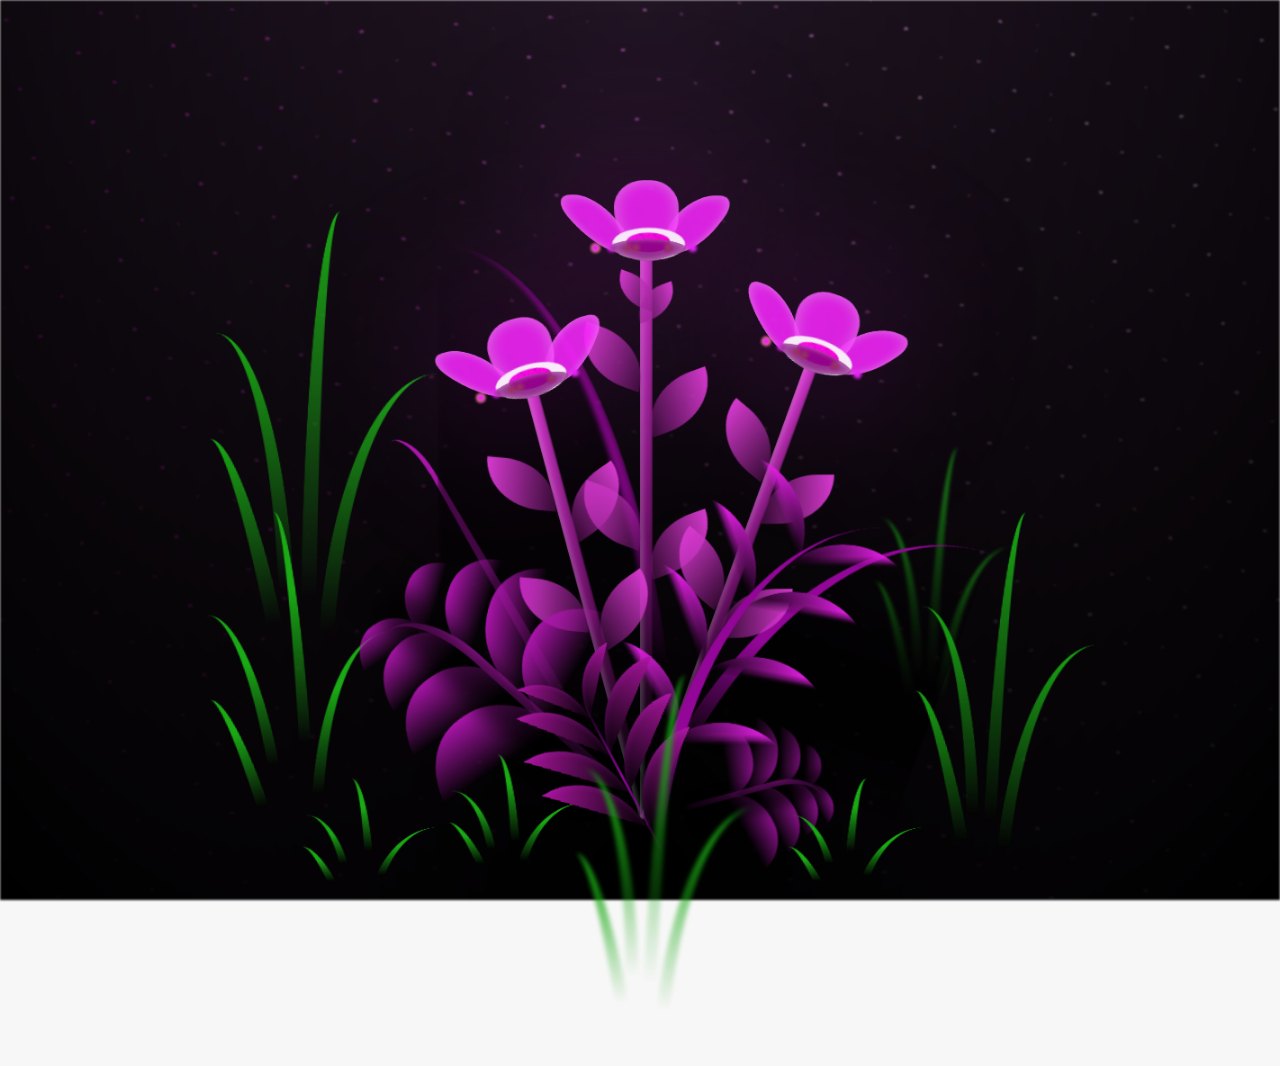
==== flower.html @ 973284c0 "upload" ====
<!DOCTYPE html>
<html lang="es">
  <head>
    <meta charset="UTF-8" />
    <meta http-equiv="X-UA-Compatible" content="IE=edge" />
    <meta name="viewport" content="width=device-width, initial-scale=1.0" />
    <link rel="stylesheet" href="css/main.css" />
    <link rel="icon" href="img/flowers.png" type="image/x-icon" />
    <title>SanValentin❤</title>
  </head>
  <body class="container">
    <audio id="miAudio" src="sound/sin-poderes-visualizer.mp3" autoplay></audio>
    <script>
      document.addEventListener("DOMContentLoaded", function () {
        const audio = document.getElementById("miAudio");
        audio.volume = 0.1; //Ajusté el volumen al 10%
      });
    </script>
    
    <div class="night"></div>
    <div class="flowers">
      <div class="flower flower--1">
        <div class="flower__leafs flower__leafs--1">
          <div class="flower__leaf flower__leaf--1"></div>
          <div class="flower__leaf flower__leaf--2"></div>
          <div class="flower__leaf flower__leaf--3"></div>
          <div class="flower__leaf flower__leaf--4"></div>
          <div class="flower__white-circle"></div>

          <div class="flower__light flower__light--1"></div>
          <div class="flower__light flower__light--2"></div>
          <div class="flower__light flower__light--3"></div>
          <div class="flower__light flower__light--4"></div>
          <div class="flower__light flower__light--5"></div>
          <div class="flower__light flower__light--6"></div>
          <div class="flower__light flower__light--7"></div>
          <div class="flower__light flower__light--8"></div>
        </div>
        <div class="flower__line">
          <div class="flower__line__leaf flower__line__leaf--1"></div>
          <div class="flower__line__leaf flower__line__leaf--2"></div>
          <div class="flower__line__leaf flower__line__leaf--3"></div>
          <div class="flower__line__leaf flower__line__leaf--4"></div>
          <div class="flower__line__leaf flower__line__leaf--5"></div>
          <div class="flower__line__leaf flower__line__leaf--6"></div>
        </div>
      </div>

      <div class="flower flower--2">
        <div class="flower__leafs flower__leafs--2">
          <div class="flower__leaf flower__leaf--1"></div>
          <div class="flower__leaf flower__leaf--2"></div>
          <div class="flower__leaf flower__leaf--3"></div>
          <div class="flower__leaf flower__leaf--4"></div>
          <div class="flower__white-circle"></div>

          <div class="flower__light flower__light--1"></div>
          <div class="flower__light flower__light--2"></div>
          <div class="flower__light flower__light--3"></div>
          <div class="flower__light flower__light--4"></div>
          <div class="flower__light flower__light--5"></div>
          <div class="flower__light flower__light--6"></div>
          <div class="flower__light flower__light--7"></div>
          <div class="flower__light flower__light--8"></div>
        </div>
        <div class="flower__line">
          <div class="flower__line__leaf flower__line__leaf--1"></div>
          <div class="flower__line__leaf flower__line__leaf--2"></div>
          <div class="flower__line__leaf flower__line__leaf--3"></div>
          <div class="flower__line__leaf flower__line__leaf--4"></div>
        </div>
      </div>

      <div class="flower flower--3">
        <div class="flower__leafs flower__leafs--3">
          <div class="flower__leaf flower__leaf--1"></div>
          <div class="flower__leaf flower__leaf--2"></div>
          <div class="flower__leaf flower__leaf--3"></div>
          <div class="flower__leaf flower__leaf--4"></div>
          <div class="flower__white-circle"></div>

          <div class="flower__light flower__light--1"></div>
          <div class="flower__light flower__light--2"></div>
          <div class="flower__light flower__light--3"></div>
          <div class="flower__light flower__light--4"></div>
          <div class="flower__light flower__light--5"></div>
          <div class="flower__light flower__light--6"></div>
          <div class="flower__light flower__light--7"></div>
          <div class="flower__light flower__light--8"></div>
        </div>
        <div class="flower__line">
          <div class="flower__line__leaf flower__line__leaf--1"></div>
          <div class="flower__line__leaf flower__line__leaf--2"></div>
          <div class="flower__line__leaf flower__line__leaf--3"></div>
          <div class="flower__line__leaf flower__line__leaf--4"></div>
        </div>
      </div>

      <div class="grow-ans" style="--d: 1.2s">
        <div class="flower__g-long">
          <div class="flower__g-long__top"></div>
          <div class="flower__g-long__bottom"></div>
        </div>
      </div>

      <div class="growing-grass">
        <div class="flower__grass flower__grass--1">
          <div class="flower__grass--top"></div>
          <div class="flower__grass--bottom"></div>
          <div class="flower__grass__leaf flower__grass__leaf--1"></div>
          <div class="flower__grass__leaf flower__grass__leaf--2"></div>
          <div class="flower__grass__leaf flower__grass__leaf--3"></div>
          <div class="flower__grass__leaf flower__grass__leaf--4"></div>
          <div class="flower__grass__leaf flower__grass__leaf--5"></div>
          <div class="flower__grass__leaf flower__grass__leaf--6"></div>
          <div class="flower__grass__leaf flower__grass__leaf--7"></div>
          <div class="flower__grass__leaf flower__grass__leaf--8"></div>
          <div class="flower__grass__overlay"></div>
        </div>
      </div>

      <div class="growing-grass">
        <div class="flower__grass flower__grass--2">
          <div class="flower__grass--top"></div>
          <div class="flower__grass--bottom"></div>
          <div class="flower__grass__leaf flower__grass__leaf--1"></div>
          <div class="flower__grass__leaf flower__grass__leaf--2"></div>
          <div class="flower__grass__leaf flower__grass__leaf--3"></div>
          <div class="flower__grass__leaf flower__grass__leaf--4"></div>
          <div class="flower__grass__leaf flower__grass__leaf--5"></div>
          <div class="flower__grass__leaf flower__grass__leaf--6"></div>
          <div class="flower__grass__leaf flower__grass__leaf--7"></div>
          <div class="flower__grass__leaf flower__grass__leaf--8"></div>
          <div class="flower__grass__overlay"></div>
        </div>
      </div>

      <div class="grow-ans" style="--d: 2.4s">
        <div class="flower__g-right flower__g-right--1">
          <div class="leaf"></div>
        </div>
      </div>

      <div class="grow-ans" style="--d: 2.8s">
        <div class="flower__g-right flower__g-right--2">
          <div class="leaf"></div>
        </div>
      </div>

      <div class="grow-ans" style="--d: 2.8s">
        <div class="flower__g-front">
          <div
            class="flower__g-front__leaf-wrapper flower__g-front__leaf-wrapper--1"
          >
            <div class="flower__g-front__leaf"></div>
          </div>
          <div
            class="flower__g-front__leaf-wrapper flower__g-front__leaf-wrapper--2"
          >
            <div class="flower__g-front__leaf"></div>
          </div>
          <div
            class="flower__g-front__leaf-wrapper flower__g-front__leaf-wrapper--3"
          >
            <div class="flower__g-front__leaf"></div>
          </div>
          <div
            class="flower__g-front__leaf-wrapper flower__g-front__leaf-wrapper--4"
          >
            <div class="flower__g-front__leaf"></div>
          </div>
          <div
            class="flower__g-front__leaf-wrapper flower__g-front__leaf-wrapper--5"
          >
            <div class="flower__g-front__leaf"></div>
          </div>
          <div
            class="flower__g-front__leaf-wrapper flower__g-front__leaf-wrapper--6"
          >
            <div class="flower__g-front__leaf"></div>
          </div>
          <div
            class="flower__g-front__leaf-wrapper flower__g-front__leaf-wrapper--7"
          >
            <div class="flower__g-front__leaf"></div>
          </div>
          <div
            class="flower__g-front__leaf-wrapper flower__g-front__leaf-wrapper--8"
          >
            <div class="flower__g-front__leaf"></div>
          </div>
          <div class="flower__g-front__line"></div>
        </div>
      </div>

      <div class="grow-ans" style="--d: 3.2s">
        <div class="flower__g-fr">
          <div class="leaf"></div>
          <div class="flower__g-fr__leaf flower__g-fr__leaf--1"></div>
          <div class="flower__g-fr__leaf flower__g-fr__leaf--2"></div>
          <div class="flower__g-fr__leaf flower__g-fr__leaf--3"></div>
          <div class="flower__g-fr__leaf flower__g-fr__leaf--4"></div>
          <div class="flower__g-fr__leaf flower__g-fr__leaf--5"></div>
          <div class="flower__g-fr__leaf flower__g-fr__leaf--6"></div>
          <div class="flower__g-fr__leaf flower__g-fr__leaf--7"></div>
          <div class="flower__g-fr__leaf flower__g-fr__leaf--8"></div>
        </div>
      </div>

      <div class="long-g long-g--0">
        <div class="grow-ans" style="--d: 3s">
          <div class="leaf leaf--0"></div>
        </div>
        <div class="grow-ans" style="--d: 2.2s">
          <div class="leaf leaf--1"></div>
        </div>
        <div class="grow-ans" style="--d: 3.4s">
          <div class="leaf leaf--2"></div>
        </div>
        <div class="grow-ans" style="--d: 3.6s">
          <div class="leaf leaf--3"></div>
        </div>
      </div>

      <div class="long-g long-g--1">
        <div class="grow-ans" style="--d: 3.6s">
          <div class="leaf leaf--0"></div>
        </div>
        <div class="grow-ans" style="--d: 3.8s">
          <div class="leaf leaf--1"></div>
        </div>
        <div class="grow-ans" style="--d: 4s">
          <div class="leaf leaf--2"></div>
        </div>
        <div class="grow-ans" style="--d: 4.2s">
          <div class="leaf leaf--3"></div>
        </div>
      </div>

      <div class="long-g long-g--2">
        <div class="grow-ans" style="--d: 4s">
          <div class="leaf leaf--0"></div>
        </div>
        <div class="grow-ans" style="--d: 4.2s">
          <div class="leaf leaf--1"></div>
        </div>
        <div class="grow-ans" style="--d: 4.4s">
          <div class="leaf leaf--2"></div>
        </div>
        <div class="grow-ans" style="--d: 4.6s">
          <div class="leaf leaf--3"></div>
        </div>
      </div>

      <div class="long-g long-g--3">
        <div class="grow-ans" style="--d: 4s">
          <div class="leaf leaf--0"></div>
        </div>
        <div class="grow-ans" style="--d: 4.2s">
          <div class="leaf leaf--1"></div>
        </div>
        <div class="grow-ans" style="--d: 3s">
          <div class="leaf leaf--2"></div>
        </div>
        <div class="grow-ans" style="--d: 3.6s">
          <div class="leaf leaf--3"></div>
        </div>
      </div>

      <div class="long-g long-g--4">
        <div class="grow-ans" style="--d: 4s">
          <div class="leaf leaf--0"></div>
        </div>
        <div class="grow-ans" style="--d: 4.2s">
          <div class="leaf leaf--1"></div>
        </div>
        <div class="grow-ans" style="--d: 3s">
          <div class="leaf leaf--2"></div>
        </div>
        <div class="grow-ans" style="--d: 3.6s">
          <div class="leaf leaf--3"></div>
        </div>
      </div>

      <div class="long-g long-g--5">
        <div class="grow-ans" style="--d: 4s">
          <div class="leaf leaf--0"></div>
        </div>
        <div class="grow-ans" style="--d: 4.2s">
          <div class="leaf leaf--1"></div>
        </div>
        <div class="grow-ans" style="--d: 3s">
          <div class="leaf leaf--2"></div>
        </div>
        <div class="grow-ans" style="--d: 3.6s">
          <div class="leaf leaf--3"></div>
        </div>
      </div>

      <div class="long-g long-g--6">
        <div class="grow-ans" style="--d: 4.2s">
          <div class="leaf leaf--0"></div>
        </div>
        <div class="grow-ans" style="--d: 4.4s">
          <div class="leaf leaf--1"></div>
        </div>
        <div class="grow-ans" style="--d: 4.6s">
          <div class="leaf leaf--2"></div>
        </div>
        <div class="grow-ans" style="--d: 4.8s">
          <div class="leaf leaf--3"></div>
        </div>
      </div>

      <div class="long-g long-g--7">
        <div class="grow-ans" style="--d: 3s">
          <div class="leaf leaf--0"></div>
        </div>
        <div class="grow-ans" style="--d: 3.2s">
          <div class="leaf leaf--1"></div>
        </div>
        <div class="grow-ans" style="--d: 3.5s">
          <div class="leaf leaf--2"></div>
        </div>
        <div class="grow-ans" style="--d: 3.6s">
          <div class="leaf leaf--3"></div>
        </div>
      </div>
    </div>
    <script src="anim.js"></script>
    <script src="main.js"></script>
  </body>
</html>
---- css/main.css ----
*,
*::after,
*::before {
  padding: 0;
  margin: 0;
  box-sizing: border-box;
}

:root {
  --dark-color: #000;
}

body {
  display: flex;
  align-items: flex-end;
  justify-content: center;
  min-height: 100vh;
  background-color: var(--dark-color);
  overflow: hidden;
  perspective: 1000px;
}

#lyrics {
  font-size: 28px;
  font-family: "Franklin Gothic Medium", "Arial Narrow", Arial, sans-serif;
  color: white;
  position: absolute;
  margin-bottom: 20%;
  z-index: 1;
  font-weight: bold;
  letter-spacing: 4px;
}
@media only screen and (max-width: 600px) {
  /* Estilos específicos para dispositivos con un ancho máximo de 600px */
  #lyrics {
      font-size: 14px; /* Reduce el tamaño del texto para dispositivos más pequeños */
      margin-bottom: 530px;
      letter-spacing: 3px;
  }

}
.titulo {
  margin-bottom: 180px;
  font-family: "Arial Narrow", Arial, sans-serif;
  color: yellow;
  position: absolute;
  font-weight: bold;
  letter-spacing: 10px;
  opacity: 0;
  animation: fadeIn 3s ease-in-out forwards;
  text-align: center;
}
@keyframes fadeIn {
  from {
    opacity: 0;
  }
  to {
    opacity: 1;
  }
}

.night {
  z-index: -1;
  position: absolute;
  left: 50%;
  top: 0;
  transform: translateX(-50%);
  width: 100%;
  height: 100%;
  filter: blur(0.1vmin);
  background-image: radial-gradient(
      ellipse at top,
      transparent 0%,
      var(--dark-color)
    ),
    radial-gradient(
      ellipse at bottom,
      var(--dark-color),
      rgba(237, 145, 255, 0.2)
    ),
    repeating-linear-gradient(
      220deg,
      rgb(0, 0, 0) 0px,
      rgb(0, 0, 0) 19px,
      transparent 19px,
      transparent 22px
    ),
    repeating-linear-gradient(
      189deg,
      rgb(0, 0, 0) 0px,
      rgb(0, 0, 0) 19px,
      transparent 19px,
      transparent 22px
    ),
    repeating-linear-gradient(
      148deg,
      rgb(0, 0, 0) 0px,
      rgb(0, 0, 0) 19px,
      transparent 19px,
      transparent 22px
    ),
    linear-gradient(90deg, rgb(255, 0, 234), rgb(240, 240, 240));
}

.flowers {
  position: relative;
  transform: scale(0.9);
  /*margin-bottom: 100px;
  */
}

@media only screen and (max-width: 600px) {
  /* Estilos específicos para dispositivos con un ancho máximo de 600px */
.flowers {
      font-size: 14px;
      margin-bottom: 35%;
      letter-spacing: 3px;
      transform: scale(1.0);
}

}

.flower {
  position: absolute;
  bottom: 10vmin;
  transform-origin: bottom center;
  z-index: 10;
  --fl-speed: 0.8s;
}
.flower--1 {
  -webkit-animation: moving-flower-1 4s linear infinite;
  animation: moving-flower-1 4s linear infinite;
}
.flower--1 .flower__line {
  height: 70vmin;
  -webkit-animation-delay: 0.3s;
  animation-delay: 0.3s;
}
.flower--1 .flower__line__leaf--1 {
  -webkit-animation: blooming-leaf-right var(--fl-speed) 1.6s backwards;
  animation: blooming-leaf-right var(--fl-speed) 1.6s backwards;
}
.flower--1 .flower__line__leaf--2 {
  -webkit-animation: blooming-leaf-right var(--fl-speed) 1.4s backwards;
  animation: blooming-leaf-right var(--fl-speed) 1.4s backwards;
}
.flower--1 .flower__line__leaf--3 {
  -webkit-animation: blooming-leaf-left var(--fl-speed) 1.2s backwards;
  animation: blooming-leaf-left var(--fl-speed) 1.2s backwards;
}
.flower--1 .flower__line__leaf--4 {
  -webkit-animation: blooming-leaf-left var(--fl-speed) 1s backwards;
  animation: blooming-leaf-left var(--fl-speed) 1s backwards;
}
.flower--1 .flower__line__leaf--5 {
  -webkit-animation: blooming-leaf-right var(--fl-speed) 1.8s backwards;
  animation: blooming-leaf-right var(--fl-speed) 1.8s backwards;
}
.flower--1 .flower__line__leaf--6 {
  -webkit-animation: blooming-leaf-left var(--fl-speed) 2s backwards;
  animation: blooming-leaf-left var(--fl-speed) 2s backwards;
}
.flower--2 {
  left: 50%;
  transform: rotate(20deg);
  -webkit-animation: moving-flower-2 4s linear infinite;
  animation: moving-flower-2 4s linear infinite;
}
.flower--2 .flower__line {
  height: 60vmin;
  -webkit-animation-delay: 0.6s;
  animation-delay: 0.6s;
}
.flower--2 .flower__line__leaf--1 {
  -webkit-animation: blooming-leaf-right var(--fl-speed) 1.9s backwards;
  animation: blooming-leaf-right var(--fl-speed) 1.9s backwards;
}
.flower--2 .flower__line__leaf--2 {
  -webkit-animation: blooming-leaf-right var(--fl-speed) 1.7s backwards;
  animation: blooming-leaf-right var(--fl-speed) 1.7s backwards;
}
.flower--2 .flower__line__leaf--3 {
  -webkit-animation: blooming-leaf-left var(--fl-speed) 1.5s backwards;
  animation: blooming-leaf-left var(--fl-speed) 1.5s backwards;
}
.flower--2 .flower__line__leaf--4 {
  -webkit-animation: blooming-leaf-left var(--fl-speed) 1.3s backwards;
  animation: blooming-leaf-left var(--fl-speed) 1.3s backwards;
}
.flower--3 {
  left: 50%;
  transform: rotate(-15deg);
  -webkit-animation: moving-flower-3 4s linear infinite;
  animation: moving-flower-3 4s linear infinite;
}
.flower--3 .flower__line {
  -webkit-animation-delay: 0.9s;
  animation-delay: 0.9s;
}
.flower--3 .flower__line__leaf--1 {
  -webkit-animation: blooming-leaf-right var(--fl-speed) 2.5s backwards;
  animation: blooming-leaf-right var(--fl-speed) 2.5s backwards;
}
.flower--3 .flower__line__leaf--2 {
  -webkit-animation: blooming-leaf-right var(--fl-speed) 2.3s backwards;
  animation: blooming-leaf-right var(--fl-speed) 2.3s backwards;
}
.flower--3 .flower__line__leaf--3 {
  -webkit-animation: blooming-leaf-left var(--fl-speed) 2.1s backwards;
  animation: blooming-leaf-left var(--fl-speed) 2.1s backwards;
}
.flower--3 .flower__line__leaf--4 {
  -webkit-animation: blooming-leaf-left var(--fl-speed) 1.9s backwards;
  animation: blooming-leaf-left var(--fl-speed) 1.9s backwards;
}
.flower__leafs {
  position: relative;
  -webkit-animation: blooming-flower 2s backwards;
  animation: blooming-flower 2s backwards;
}
.flower__leafs--1 {
  -webkit-animation-delay: 1.1s;
  animation-delay: 1.1s;
}
.flower__leafs--2 {
  -webkit-animation-delay: 1.4s;
  animation-delay: 1.4s;
}
.flower__leafs--3 {
  -webkit-animation-delay: 1.7s;
  animation-delay: 1.7s;
}
.flower__leafs::after {
  content: "";
  position: absolute;
  left: 0;
  top: 0;
  transform: translate(-50%, -100%);
  width: 8vmin;
  height: 8vmin;
  background-color: #b21cb8;
  /* background-color: #fd2525; */
  filter: blur(10vmin);
}
.flower__leaf {
  position: absolute;
  bottom: 0;
  left: 50%;
  width: 8vmin;
  height: 11vmin;
  border-radius: 51% 49% 47% 53%/44% 45% 55% 69%;
  background-color: #af11af;
  background-color: #f625fd;
  transform-origin: bottom center;
  opacity: 0.9;
  box-shadow: inset 0 0 2vmin rgba(255, 255, 255, 0.5);
}
.flower__leaf--1 {
  transform: translate(-10%, 1%) rotateY(40deg) rotateX(-50deg);
}
.flower__leaf--2 {
  transform: translate(-50%, -4%) rotateX(40deg);
}
.flower__leaf--3 {
  transform: translate(-90%, 0%) rotateY(45deg) rotateX(50deg);
}
.flower__leaf--4 {
  width: 8vmin;
  height: 8vmin;
  transform-origin: bottom left;
  border-radius: 4vmin 10vmin 4vmin 4vmin;
  transform: translate(0%, 18%) rotateX(70deg) rotate(-43deg);
  background-color: #7c0176;
  z-index: 1;
  opacity: 0.8;
}
.flower__white-circle {
  position: absolute;
  left: -3.5vmin;
  top: -3vmin;
  width: 9vmin;
  height: 4vmin;
  border-radius: 50%;
  background-color: #ffffff;
}
.flower__white-circle::after {
  content: "";
  position: absolute;
  left: 50%;
  top: 45%;
  transform: translate(-50%, -50%);
  width: 60%;
  height: 60%;
  border-radius: inherit;
  background-image: repeating-linear-gradient(
      135deg,
      rgba(0, 0, 0, 0.03) 0px,
      rgba(0, 0, 0, 0.03) 1px,
      transparent 1px,
      transparent 12px
    ),
    repeating-linear-gradient(
      45deg,
      rgba(0, 0, 0, 0.03) 0px,
      rgba(0, 0, 0, 0.03) 1px,
      transparent 1px,
      transparent 12px
    ),
    repeating-linear-gradient(
      67.5deg,
      rgba(0, 0, 0, 0.03) 0px,
      rgba(0, 0, 0, 0.03) 1px,
      transparent 1px,
      transparent 12px
    ),
    repeating-linear-gradient(
      135deg,
      rgba(0, 0, 0, 0.03) 0px,
      rgba(0, 0, 0, 0.03) 1px,
      transparent 1px,
      transparent 12px
    ),
    repeating-linear-gradient(
      45deg,
      rgba(0, 0, 0, 0.03) 0px,
      rgba(0, 0, 0, 0.03) 1px,
      transparent 1px,
      transparent 12px
    ),
    repeating-linear-gradient(
      112.5deg,
      rgba(0, 0, 0, 0.03) 0px,
      rgba(0, 0, 0, 0.03) 1px,
      transparent 1px,
      transparent 12px
    ),
    repeating-linear-gradient(
      112.5deg,
      rgba(0, 0, 0, 0.03) 0px,
      rgba(0, 0, 0, 0.03) 1px,
      transparent 1px,
      transparent 12px
    ),
    repeating-linear-gradient(
      45deg,
      rgba(0, 0, 0, 0.03) 0px,
      rgba(0, 0, 0, 0.03) 1px,
      transparent 1px,
      transparent 12px
    ),
    repeating-linear-gradient(
      22.5deg,
      rgba(0, 0, 0, 0.03) 0px,
      rgba(0, 0, 0, 0.03) 1px,
      transparent 1px,
      transparent 12px
    ),
    repeating-linear-gradient(
      45deg,
      rgba(0, 0, 0, 0.03) 0px,
      rgba(0, 0, 0, 0.03) 1px,
      transparent 1px,
      transparent 12px
    ),
    repeating-linear-gradient(
      22.5deg,
      rgba(0, 0, 0, 0.03) 0px,
      rgba(0, 0, 0, 0.03) 1px,
      transparent 1px,
      transparent 12px
    ),
    repeating-linear-gradient(
      135deg,
      rgba(0, 0, 0, 0.03) 0px,
      rgba(0, 0, 0, 0.03) 1px,
      transparent 1px,
      transparent 12px
    ),
    repeating-linear-gradient(
      157.5deg,
      rgba(0, 0, 0, 0.03) 0px,
      rgba(0, 0, 0, 0.03) 1px,
      transparent 1px,
      transparent 12px
    ),
    repeating-linear-gradient(
      67.5deg,
      rgba(0, 0, 0, 0.03) 0px,
      rgba(0, 0, 0, 0.03) 1px,
      transparent 1px,
      transparent 12px
    ),
    repeating-linear-gradient(
      67.5deg,
      rgba(0, 0, 0, 0.03) 0px,
      rgba(0, 0, 0, 0.03) 1px,
      transparent 1px,
      transparent 12px
    ),
    linear-gradient(90deg, rgb(255, 18, 243), rgb(255, 0, 221));
}
.flower__line {
  height: 55vmin;
  width: 1.5vmin;
  background-image: linear-gradient(
      to left,
      rgba(0, 0, 0, 0.2),
      transparent,
      rgba(255, 255, 255, 0.2)
    ),
    linear-gradient(to top, transparent 10%, #7a1475, #d639ce);
  box-shadow: inset 0 0 2px rgba(0, 0, 0, 0.5);
  -webkit-animation: grow-flower-tree 4s backwards;
  animation: grow-flower-tree 4s backwards;
}
.flower__line__leaf {
  --w: 7vmin;
  --h: calc(var(--w) + 2vmin);
  position: absolute;
  top: 20%;
  left: 90%;
  width: var(--w);
  height: var(--h);
  border-top-right-radius: var(--h);
  border-bottom-left-radius: var(--h);
  background-image: linear-gradient(to top, rgba(122, 20, 117, 0.4), #d639ce);
}
.flower__line__leaf--1 {
  transform: rotate(70deg) rotateY(30deg);
}
.flower__line__leaf--2 {
  top: 45%;
  transform: rotate(70deg) rotateY(30deg);
}
.flower__line__leaf--3,
.flower__line__leaf--4,
.flower__line__leaf--6 {
  border-top-right-radius: 0;
  border-bottom-left-radius: 0;
  border-top-left-radius: var(--h);
  border-bottom-right-radius: var(--h);
  left: -460%;
  top: 12%;
  transform: rotate(-70deg) rotateY(30deg);
}
.flower__line__leaf--4 {
  top: 40%;
}
.flower__line__leaf--5 {
  top: 0;
  transform-origin: left;
  transform: rotate(70deg) rotateY(30deg) scale(0.6);
}
.flower__line__leaf--6 {
  top: -2%;
  left: -450%;
  transform-origin: right;
  transform: rotate(-70deg) rotateY(30deg) scale(0.6);
}
.flower__light {
  position: absolute;
  bottom: 0vmin;
  width: 1vmin;
  height: 1vmin;
  background-color: rgb(255, 251, 0);
  border-radius: 50%;
  filter: blur(0.2vmin);
  -webkit-animation: light-ans 4s linear infinite backwards;
  animation: light-ans 4s linear infinite backwards;
}
.flower__light:nth-child(odd) {
  background-color: #ed23ff;
}
.flower__light--1 {
  left: -2vmin;
  -webkit-animation-delay: 1s;
  animation-delay: 1s;
}
.flower__light--2 {
  left: 3vmin;
  -webkit-animation-delay: 0.5s;
  animation-delay: 0.5s;
}
.flower__light--3 {
  left: -6vmin;
  -webkit-animation-delay: 0.3s;
  animation-delay: 0.3s;
}
.flower__light--4 {
  left: 6vmin;
  -webkit-animation-delay: 0.9s;
  animation-delay: 0.9s;
}
.flower__light--5 {
  left: -1vmin;
  -webkit-animation-delay: 1.5s;
  animation-delay: 1.5s;
}
.flower__light--6 {
  left: -4vmin;
  -webkit-animation-delay: 3s;
  animation-delay: 3s;
}
.flower__light--7 {
  left: 3vmin;
  -webkit-animation-delay: 2s;
  animation-delay: 2s;
}
.flower__light--8 {
  left: -6vmin;
  -webkit-animation-delay: 3.5s;
  animation-delay: 3.5s;
}
.flower__grass {
  --c: #aa15aa;
  --line-w: 1.5vmin;
  position: absolute;
  bottom: 12vmin;
  left: -7vmin;
  display: flex;
  flex-direction: column;
  align-items: flex-end;
  z-index: 20;
  transform-origin: bottom center;
  transform: rotate(-48deg) rotateY(40deg);
}
.flower__grass--1 {
  -webkit-animation: moving-grass 2s linear infinite;
  animation: moving-grass 2s linear infinite;
}
.flower__grass--2 {
  left: 2vmin;
  bottom: 10vmin;
  transform: scale(0.5) rotate(75deg) rotateX(10deg) rotateY(-200deg);
  opacity: 0.8;
  z-index: 0;
  -webkit-animation: moving-grass--2 1.5s linear infinite;
  animation: moving-grass--2 1.5s linear infinite;
}
.flower__grass--top {
  width: 7vmin;
  height: 10vmin;
  border-top-right-radius: 100%;
  border-right: var(--line-w) solid var(--c);
  transform-origin: bottom center;
  transform: rotate(-2deg);
}
.flower__grass--bottom {
  margin-top: -2px;
  width: var(--line-w);
  height: 25vmin;
  background-image: linear-gradient(to top, transparent, var(--c));
}
.flower__grass__leaf {
  --size: 10vmin;
  position: absolute;
  width: calc(var(--size) * 2.1);
  height: var(--size);
  border-top-left-radius: var(--size);
  border-top-right-radius: var(--size);
  background-image: linear-gradient(
    to top,
    transparent,
    transparent 30%,
    var(--c)
  );
  z-index: 100;
}
.flower__grass__leaf--1 {
  top: -6%;
  left: 30%;
  --size: 6vmin;
  transform: rotate(-20deg);
  -webkit-animation: growing-grass-ans--1 2s 2.6s backwards;
  animation: growing-grass-ans--1 2s 2.6s backwards;
}
@-webkit-keyframes growing-grass-ans--1 {
  0% {
    transform-origin: bottom left;
    transform: rotate(-20deg) scale(0);
  }
}
@keyframes growing-grass-ans--1 {
  0% {
    transform-origin: bottom left;
    transform: rotate(-20deg) scale(0);
  }
}
.flower__grass__leaf--2 {
  top: -5%;
  left: -110%;
  --size: 6vmin;
  transform: rotate(10deg);
  -webkit-animation: growing-grass-ans--2 2s 2.4s linear backwards;
  animation: growing-grass-ans--2 2s 2.4s linear backwards;
}
@-webkit-keyframes growing-grass-ans--2 {
  0% {
    transform-origin: bottom right;
    transform: rotate(10deg) scale(0);
  }
}
@keyframes growing-grass-ans--2 {
  0% {
    transform-origin: bottom right;
    transform: rotate(10deg) scale(0);
  }
}
.flower__grass__leaf--3 {
  top: 5%;
  left: 60%;
  --size: 8vmin;
  transform: rotate(-18deg) rotateX(-20deg);
  -webkit-animation: growing-grass-ans--3 2s 2.2s linear backwards;
  animation: growing-grass-ans--3 2s 2.2s linear backwards;
}
@-webkit-keyframes growing-grass-ans--3 {
  0% {
    transform-origin: bottom left;
    transform: rotate(-18deg) rotateX(-20deg) scale(0);
  }
}
@keyframes growing-grass-ans--3 {
  0% {
    transform-origin: bottom left;
    transform: rotate(-18deg) rotateX(-20deg) scale(0);
  }
}
.flower__grass__leaf--4 {
  top: 6%;
  left: -135%;
  --size: 8vmin;
  transform: rotate(2deg);
  -webkit-animation: growing-grass-ans--4 2s 2s linear backwards;
  animation: growing-grass-ans--4 2s 2s linear backwards;
}
@-webkit-keyframes growing-grass-ans--4 {
  0% {
    transform-origin: bottom right;
    transform: rotate(2deg) scale(0);
  }
}
@keyframes growing-grass-ans--4 {
  0% {
    transform-origin: bottom right;
    transform: rotate(2deg) scale(0);
  }
}
.flower__grass__leaf--5 {
  top: 20%;
  left: 60%;
  --size: 10vmin;
  transform: rotate(-24deg) rotateX(-20deg);
  -webkit-animation: growing-grass-ans--5 2s 1.8s linear backwards;
  animation: growing-grass-ans--5 2s 1.8s linear backwards;
}
@-webkit-keyframes growing-grass-ans--5 {
  0% {
    transform-origin: bottom left;
    transform: rotate(-24deg) rotateX(-20deg) scale(0);
  }
}
@keyframes growing-grass-ans--5 {
  0% {
    transform-origin: bottom left;
    transform: rotate(-24deg) rotateX(-20deg) scale(0);
  }
}
.flower__grass__leaf--6 {
  top: 22%;
  left: -180%;
  --size: 10vmin;
  transform: rotate(10deg);
  -webkit-animation: growing-grass-ans--6 2s 1.6s linear backwards;
  animation: growing-grass-ans--6 2s 1.6s linear backwards;
}
@-webkit-keyframes growing-grass-ans--6 {
  0% {
    transform-origin: bottom right;
    transform: rotate(10deg) scale(0);
  }
}
@keyframes growing-grass-ans--6 {
  0% {
    transform-origin: bottom right;
    transform: rotate(10deg) scale(0);
  }
}
.flower__grass__leaf--7 {
  top: 39%;
  left: 70%;
  --size: 10vmin;
  transform: rotate(-10deg);
  -webkit-animation: growing-grass-ans--7 2s 1.4s linear backwards;
  animation: growing-grass-ans--7 2s 1.4s linear backwards;
}
@-webkit-keyframes growing-grass-ans--7 {
  0% {
    transform-origin: bottom left;
    transform: rotate(-10deg) scale(0);
  }
}
@keyframes growing-grass-ans--7 {
  0% {
    transform-origin: bottom left;
    transform: rotate(-10deg) scale(0);
  }
}
.flower__grass__leaf--8 {
  top: 40%;
  left: -215%;
  --size: 11vmin;
  transform: rotate(10deg);
  -webkit-animation: growing-grass-ans--8 2s 1.2s linear backwards;
  animation: growing-grass-ans--8 2s 1.2s linear backwards;
}
@-webkit-keyframes growing-grass-ans--8 {
  0% {
    transform-origin: bottom right;
    transform: rotate(10deg) scale(0);
  }
}
@keyframes growing-grass-ans--8 {
  0% {
    transform-origin: bottom right;
    transform: rotate(10deg) scale(0);
  }
}
.flower__grass__overlay {
  position: absolute;
  top: -10%;
  right: 0%;
  width: 100%;
  height: 100%;
  background-color: rgba(0, 0, 0, 0.6);
  filter: blur(1.5vmin);
  z-index: 100;
}
.flower__g-long {
  --w: 2vmin;
  --h: 6vmin;
  --c: #aa15aa;
  position: absolute;
  bottom: 10vmin;
  left: -3vmin;
  transform-origin: bottom center;
  transform: rotate(-30deg) rotateY(-20deg);
  display: flex;
  flex-direction: column;
  align-items: flex-end;
  -webkit-animation: flower-g-long-ans 3s linear infinite;
  animation: flower-g-long-ans 3s linear infinite;
}
@-webkit-keyframes flower-g-long-ans {
  0%,
  100% {
    transform: rotate(-30deg) rotateY(-20deg);
  }
  50% {
    transform: rotate(-32deg) rotateY(-20deg);
  }
}
@keyframes flower-g-long-ans {
  0%,
  100% {
    transform: rotate(-30deg) rotateY(-20deg);
  }
  50% {
    transform: rotate(-32deg) rotateY(-20deg);
  }
}
.flower__g-long__top {
  top: calc(var(--h) * -1);
  width: calc(var(--w) + 1vmin);
  height: var(--h);
  border-top-right-radius: 100%;
  border-right: 0.7vmin solid var(--c);
  transform: translate(-0.7vmin, 1vmin);
}
.flower__g-long__bottom {
  width: var(--w);
  height: 50vmin;
  transform-origin: bottom center;
  background-image: linear-gradient(to top, transparent 30%, var(--c));
  box-shadow: inset 0 0 2px rgba(0, 0, 0, 0.5);
  -webkit-clip-path: polygon(35% 0, 65% 1%, 100% 100%, 0% 100%);
  clip-path: polygon(35% 0, 65% 1%, 100% 100%, 0% 100%);
}
.flower__g-right {
  position: absolute;
  bottom: 6vmin;
  left: -2vmin;
  transform-origin: bottom left;
  transform: rotate(20deg);
}
.flower__g-right .leaf {
  width: 30vmin;
  height: 50vmin;
  border-top-left-radius: 100%;
  border-left: 2vmin solid #920797;
  background-image: linear-gradient(
    to bottom,
    transparent,
    var(--dark-color) 60%
  );
  -webkit-mask-image: linear-gradient(to top, transparent 30%, #7a0797 60%);
}
.flower__g-right--1 {
  -webkit-animation: flower-g-right-ans 2.5s linear infinite;
  animation: flower-g-right-ans 2.5s linear infinite;
}
.flower__g-right--2 {
  left: 5vmin;
  transform: rotateY(-180deg);
  -webkit-animation: flower-g-right-ans--2 3s linear infinite;
  animation: flower-g-right-ans--2 3s linear infinite;
}
.flower__g-right--2 .leaf {
  height: 75vmin;
  filter: blur(0.3vmin);
  opacity: 0.8;
}
@-webkit-keyframes flower-g-right-ans {
  0%,
  100% {
    transform: rotate(20deg);
  }
  50% {
    transform: rotate(24deg) rotateX(-20deg);
  }
}
@keyframes flower-g-right-ans {
  0%,
  100% {
    transform: rotate(20deg);
  }
  50% {
    transform: rotate(24deg) rotateX(-20deg);
  }
}
@-webkit-keyframes flower-g-right-ans--2 {
  0%,
  100% {
    transform: rotateY(-180deg) rotate(0deg) rotateX(-20deg);
  }
  50% {
    transform: rotateY(-180deg) rotate(6deg) rotateX(-20deg);
  }
}
@keyframes flower-g-right-ans--2 {
  0%,
  100% {
    transform: rotateY(-180deg) rotate(0deg) rotateX(-20deg);
  }
  50% {
    transform: rotateY(-180deg) rotate(6deg) rotateX(-20deg);
  }
}
.flower__g-front {
  position: absolute;
  bottom: 6vmin;
  left: 2.5vmin;
  z-index: 100;
  transform-origin: bottom center;
  transform: rotate(-28deg) rotateY(30deg) scale(1.04);
  -webkit-animation: flower__g-front-ans 2s linear infinite;
  animation: flower__g-front-ans 2s linear infinite;
}
@-webkit-keyframes flower__g-front-ans {
  0%,
  100% {
    transform: rotate(-28deg) rotateY(30deg) scale(1.04);
  }
  50% {
    transform: rotate(-35deg) rotateY(40deg) scale(1.04);
  }
}
@keyframes flower__g-front-ans {
  0%,
  100% {
    transform: rotate(-28deg) rotateY(30deg) scale(1.04);
  }
  50% {
    transform: rotate(-35deg) rotateY(40deg) scale(1.04);
  }
}
.flower__g-front__line {
  width: 0.3vmin;
  height: 20vmin;
  background-image: linear-gradient(
    to top,
    transparent,
    #8b0797,
    transparent 100%
  );
  position: relative;
}
.flower__g-front__leaf-wrapper {
  position: absolute;
  top: 0;
  left: 0;
  transform-origin: bottom left;
  transform: rotate(10deg);
}
.flower__g-front__leaf-wrapper:nth-child(even) {
  left: 0vmin;
  transform: rotateY(-180deg) rotate(5deg);
  -webkit-animation: flower__g-front__leaf-left-ans 1s ease-in backwards;
  animation: flower__g-front__leaf-left-ans 1s ease-in backwards;
}
.flower__g-front__leaf-wrapper:nth-child(odd) {
  -webkit-animation: flower__g-front__leaf-ans 1s ease-in backwards;
  animation: flower__g-front__leaf-ans 1s ease-in backwards;
}
.flower__g-front__leaf-wrapper--1 {
  top: -8vmin;
  transform: scale(0.7);
  -webkit-animation: flower__g-front__leaf-ans 1s 5.5s ease-in backwards !important;
  animation: flower__g-front__leaf-ans 1s 5.5s ease-in backwards !important;
}
.flower__g-front__leaf-wrapper--2 {
  top: -8vmin;
  transform: rotateY(-180deg) scale(0.7) !important;
  -webkit-animation: flower__g-front__leaf-left-ans-2 1s 4.6s ease-in backwards !important;
  animation: flower__g-front__leaf-left-ans-2 1s 4.6s ease-in backwards !important;
}
.flower__g-front__leaf-wrapper--3 {
  top: -3vmin;
  -webkit-animation: flower__g-front__leaf-ans 1s 4.6s ease-in backwards;
  animation: flower__g-front__leaf-ans 1s 4.6s ease-in backwards;
}
.flower__g-front__leaf-wrapper--4 {
  top: -3vmin;
  transform: rotateY(-180deg) scale(0.9) !important;
  -webkit-animation: flower__g-front__leaf-left-ans-2 1s 4.6s ease-in backwards !important;
  animation: flower__g-front__leaf-left-ans-2 1s 4.6s ease-in backwards !important;
}
@-webkit-keyframes flower__g-front__leaf-left-ans-2 {
  0% {
    transform: rotateY(-180deg) scale(0);
  }
}
@keyframes flower__g-front__leaf-left-ans-2 {
  0% {
    transform: rotateY(-180deg) scale(0);
  }
}
.flower__g-front__leaf-wrapper--5,
.flower__g-front__leaf-wrapper--6 {
  top: 2vmin;
}
.flower__g-front__leaf-wrapper--7,
.flower__g-front__leaf-wrapper--8 {
  top: 6.5vmin;
}
.flower__g-front__leaf-wrapper--2 {
  -webkit-animation-delay: 5.2s !important;
  animation-delay: 5.2s !important;
}
.flower__g-front__leaf-wrapper--3 {
  -webkit-animation-delay: 4.9s !important;
  animation-delay: 4.9s !important;
}
.flower__g-front__leaf-wrapper--5 {
  -webkit-animation-delay: 4.3s !important;
  animation-delay: 4.3s !important;
}
.flower__g-front__leaf-wrapper--6 {
  -webkit-animation-delay: 4.1s !important;
  animation-delay: 4.1s !important;
}
.flower__g-front__leaf-wrapper--7 {
  -webkit-animation-delay: 3.8s !important;
  animation-delay: 3.8s !important;
}
.flower__g-front__leaf-wrapper--8 {
  -webkit-animation-delay: 3.5s !important;
  animation-delay: 3.5s !important;
}
@-webkit-keyframes flower__g-front__leaf-ans {
  0% {
    transform: rotate(10deg) scale(0);
  }
}
@keyframes flower__g-front__leaf-ans {
  0% {
    transform: rotate(10deg) scale(0);
  }
}
@-webkit-keyframes flower__g-front__leaf-left-ans {
  0% {
    transform: rotateY(-180deg) rotate(5deg) scale(0);
  }
}
@keyframes flower__g-front__leaf-left-ans {
  0% {
    transform: rotateY(-180deg) rotate(5deg) scale(0);
  }
}
.flower__g-front__leaf {
  width: 10vmin;
  height: 10vmin;
  border-radius: 100% 0% 0% 100%/100% 100% 0% 0%;
  box-shadow: inset 0 2px 1vmin hsla(295, 97%, 58%, 0.2);
  background-image: linear-gradient(
      to bottom left,
      transparent,
      var(--dark-color)
    ),
    linear-gradient(to bottom right, #aa159e 50%, transparent 50%, transparent);
  -webkit-mask-image: linear-gradient(
    to bottom right,
    #8715aa 50%,
    transparent 50%,
    transparent
  );
  mask-image: linear-gradient(
    to bottom right,
    #aa15aa 50%,
    transparent 50%,
    transparent
  );
}
.flower__g-fr {
  position: absolute;
  bottom: -4vmin;
  left: vmin;
  transform-origin: bottom left;
  z-index: 10;
  -webkit-animation: flower__g-fr-ans 2s linear infinite;
  animation: flower__g-fr-ans 2s linear infinite;
}
@-webkit-keyframes flower__g-fr-ans {
  0%,
  100% {
    transform: rotate(2deg);
  }
  50% {
    transform: rotate(4deg);
  }
}
@keyframes flower__g-fr-ans {
  0%,
  100% {
    transform: rotate(2deg);
  }
  50% {
    transform: rotate(4deg);
  }
}
.flower__g-fr .leaf {
  width: 30vmin;
  height: 50vmin;
  border-top-left-radius: 100%;
  border-left: 2vmin solid #920797;
  -webkit-mask-image: linear-gradient(to top, transparent 25%, #970790 50%);
  position: relative;
  z-index: 1;
}
.flower__g-fr__leaf {
  position: absolute;
  top: 0;
  left: 0;
  width: 10vmin;
  height: 10vmin;
  border-radius: 100% 0% 0% 100%/100% 100% 0% 0%;
  box-shadow: inset 0 2px 1vmin hsla(295, 97%, 58%, 0.2);
  background-image: linear-gradient(
      to bottom left,
      transparent,
      var(--dark-color) 98%
    ),
    linear-gradient(to bottom right, #ff23ff 45%, transparent 50%, transparent);
  -webkit-mask-image: linear-gradient(
    135deg,
    #159faa 40%,
    transparent 50%,
    transparent
  );
}
.flower__g-fr__leaf--1 {
  left: 20vmin;
  transform: rotate(45deg);
  -webkit-animation: flower__g-fr-leaft-ans-1 0.5s 5.2s linear backwards;
  animation: flower__g-fr-leaft-ans-1 0.5s 5.2s linear backwards;
}
@-webkit-keyframes flower__g-fr-leaft-ans-1 {
  0% {
    transform-origin: left;
    transform: rotate(45deg) scale(0);
  }
}
@keyframes flower__g-fr-leaft-ans-1 {
  0% {
    transform-origin: left;
    transform: rotate(45deg) scale(0);
  }
}
.flower__g-fr__leaf--2 {
  left: 12vmin;
  top: -7vmin;
  transform: rotate(25deg) rotateY(-180deg);
  -webkit-animation: flower__g-fr-leaft-ans-6 0.5s 5s linear backwards;
  animation: flower__g-fr-leaft-ans-6 0.5s 5s linear backwards;
}
.flower__g-fr__leaf--3 {
  left: 15vmin;
  top: 6vmin;
  transform: rotate(55deg);
  -webkit-animation: flower__g-fr-leaft-ans-5 0.5s 4.8s linear backwards;
  animation: flower__g-fr-leaft-ans-5 0.5s 4.8s linear backwards;
}
.flower__g-fr__leaf--4 {
  left: 6vmin;
  top: -2vmin;
  transform: rotate(25deg) rotateY(-180deg);
  -webkit-animation: flower__g-fr-leaft-ans-6 0.5s 4.6s linear backwards;
  animation: flower__g-fr-leaft-ans-6 0.5s 4.6s linear backwards;
}
.flower__g-fr__leaf--5 {
  left: 10vmin;
  top: 14vmin;
  transform: rotate(55deg);
  -webkit-animation: flower__g-fr-leaft-ans-5 0.5s 4.4s linear backwards;
  animation: flower__g-fr-leaft-ans-5 0.5s 4.4s linear backwards;
}
@-webkit-keyframes flower__g-fr-leaft-ans-5 {
  0% {
    transform-origin: left;
    transform: rotate(55deg) scale(0);
  }
}
@keyframes flower__g-fr-leaft-ans-5 {
  0% {
    transform-origin: left;
    transform: rotate(55deg) scale(0);
  }
}
.flower__g-fr__leaf--6 {
  left: 0vmin;
  top: 6vmin;
  transform: rotate(25deg) rotateY(-180deg);
  -webkit-animation: flower__g-fr-leaft-ans-6 0.5s 4.2s linear backwards;
  animation: flower__g-fr-leaft-ans-6 0.5s 4.2s linear backwards;
}
@-webkit-keyframes flower__g-fr-leaft-ans-6 {
  0% {
    transform-origin: right;
    transform: rotate(25deg) rotateY(-180deg) scale(0);
  }
}
@keyframes flower__g-fr-leaft-ans-6 {
  0% {
    transform-origin: right;
    transform: rotate(25deg) rotateY(-180deg) scale(0);
  }
}
.flower__g-fr__leaf--7 {
  left: 5vmin;
  top: 22vmin;
  transform: rotate(45deg);
  -webkit-animation: flower__g-fr-leaft-ans-7 0.5s 4s linear backwards;
  animation: flower__g-fr-leaft-ans-7 0.5s 4s linear backwards;
}
@-webkit-keyframes flower__g-fr-leaft-ans-7 {
  0% {
    transform-origin: left;
    transform: rotate(45deg) scale(0);
  }
}
@keyframes flower__g-fr-leaft-ans-7 {
  0% {
    transform-origin: left;
    transform: rotate(45deg) scale(0);
  }
}
.flower__g-fr__leaf--8 {
  left: -4vmin;
  top: 15vmin;
  transform: rotate(15deg) rotateY(-180deg);
  -webkit-animation: flower__g-fr-leaft-ans-8 0.5s 3.8s linear backwards;
  animation: flower__g-fr-leaft-ans-8 0.5s 3.8s linear backwards;
}
@-webkit-keyframes flower__g-fr-leaft-ans-8 {
  0% {
    transform-origin: right;
    transform: rotate(15deg) rotateY(-180deg) scale(0);
  }
}
@keyframes flower__g-fr-leaft-ans-8 {
  0% {
    transform-origin: right;
    transform: rotate(15deg) rotateY(-180deg) scale(0);
  }
}

.long-g {
  position: absolute;
  bottom: 25vmin;
  left: -42vmin;
  transform-origin: bottom left;
}
.long-g--1 {
  bottom: 0vmin;
  transform: scale(0.8) rotate(-5deg);
}
.long-g--1 .leaf {
  -webkit-mask-image: linear-gradient(
    to top,
    transparent 40%,
    #920797 80%
  ) !important;
}
.long-g--1 .leaf--1 {
  --w: 5vmin;
  --h: 60vmin;
  left: -2vmin;
  transform: rotate(3deg) rotateY(-180deg);
}
.long-g--2,
.long-g--3 {
  bottom: -3vmin;
  left: -35vmin;
  transform-origin: center;
  transform: scale(0.6) rotateX(60deg);
}
.long-g--2 .leaf,
.long-g--3 .leaf {
  -webkit-mask-image: linear-gradient(
    to top,
    transparent 50%,
    #970790 80%
  ) !important;
}
.long-g--2 .leaf--1,
.long-g--3 .leaf--1 {
  left: -1vmin;
  transform: rotateY(-180deg);
}
.long-g--3 {
  left: -17vmin;
  bottom: 0vmin;
}
.long-g--3 .leaf {
  -webkit-mask-image: linear-gradient(
    to top,
    transparent 40%,
    #970790 80%
  ) !important;
}
.long-g--4 {
  left: 25vmin;
  bottom: -3vmin;
  transform-origin: center;
  transform: scale(0.6) rotateX(60deg);
}
.long-g--4 .leaf {
  -webkit-mask-image: linear-gradient(
    to top,
    transparent 50%,
    #970790 80%
  ) !important;
}
.long-g--5 {
  left: 42vmin;
  bottom: 0vmin;
  transform: scale(0.8) rotate(2deg);
}
.long-g--6 {
  left: 0vmin;
  bottom: -20vmin;
  z-index: 100;
  filter: blur(0.3vmin);
  transform: scale(0.8) rotate(2deg);
}
.long-g--7 {
  left: 35vmin;
  bottom: 20vmin;
  z-index: -1;
  filter: blur(0.3vmin);
  transform: scale(0.6) rotate(2deg);
  opacity: 0.7;
}
.long-g .leaf {
  --w: 15vmin;
  --h: 40vmin;
  --c: #1aaa15;
  position: absolute;
  bottom: 0;
  width: var(--w);
  height: var(--h);
  border-top-left-radius: 100%;
  border-left: 2vmin solid var(--c);
  -webkit-mask-image: linear-gradient(
    to top,
    transparent 20%,
    var(--dark-color)
  );
  transform-origin: bottom center;
}
.long-g .leaf--0 {
  left: 2vmin;
  -webkit-animation: leaf-ans-1 4s linear infinite;
  animation: leaf-ans-1 4s linear infinite;
}
.long-g .leaf--1 {
  --w: 5vmin;
  --h: 60vmin;
  -webkit-animation: leaf-ans-1 4s linear infinite;
  animation: leaf-ans-1 4s linear infinite;
}
.long-g .leaf--2 {
  --w: 10vmin;
  --h: 40vmin;
  left: -0.5vmin;
  bottom: 5vmin;
  transform-origin: bottom left;
  transform: rotateY(-180deg);
  -webkit-animation: leaf-ans-2 3s linear infinite;
  animation: leaf-ans-2 3s linear infinite;
}
.long-g .leaf--3 {
  --w: 5vmin;
  --h: 30vmin;
  left: -1vmin;
  bottom: 3.2vmin;
  transform-origin: bottom left;
  transform: rotate(-10deg) rotateY(-180deg);
  -webkit-animation: leaf-ans-3 3s linear infinite;
  animation: leaf-ans-3 3s linear infinite;
}

@-webkit-keyframes leaf-ans-1 {
  0%,
  100% {
    transform: rotate(-5deg) scale(1);
  }
  50% {
    transform: rotate(5deg) scale(1.1);
  }
}

@keyframes leaf-ans-1 {
  0%,
  100% {
    transform: rotate(-5deg) scale(1);
  }
  50% {
    transform: rotate(5deg) scale(1.1);
  }
}
@-webkit-keyframes leaf-ans-2 {
  0%,
  100% {
    transform: rotateY(-180deg) rotate(5deg);
  }
  50% {
    transform: rotateY(-180deg) rotate(0deg) scale(1.1);
  }
}
@keyframes leaf-ans-2 {
  0%,
  100% {
    transform: rotateY(-180deg) rotate(5deg);
  }
  50% {
    transform: rotateY(-180deg) rotate(0deg) scale(1.1);
  }
}
@-webkit-keyframes leaf-ans-3 {
  0%,
  100% {
    transform: rotate(-10deg) rotateY(-180deg);
  }
  50% {
    transform: rotate(-20deg) rotateY(-180deg);
  }
}
@keyframes leaf-ans-3 {
  0%,
  100% {
    transform: rotate(-10deg) rotateY(-180deg);
  }
  50% {
    transform: rotate(-20deg) rotateY(-180deg);
  }
}
.grow-ans {
  -webkit-animation: grow-ans 2s var(--d) backwards;
  animation: grow-ans 2s var(--d) backwards;
}

@-webkit-keyframes grow-ans {
  0% {
    transform: scale(0);
    opacity: 0;
  }
}

@keyframes grow-ans {
  0% {
    transform: scale(0);
    opacity: 0;
  }
}
@-webkit-keyframes light-ans {
  0% {
    opacity: 0;
    transform: translateY(0vmin);
  }
  25% {
    opacity: 1;
    transform: translateY(-5vmin) translateX(-2vmin);
  }
  50% {
    opacity: 1;
    transform: translateY(-15vmin) translateX(2vmin);
    filter: blur(0.2vmin);
  }
  75% {
    transform: translateY(-20vmin) translateX(-2vmin);
    filter: blur(0.2vmin);
  }
  100% {
    transform: translateY(-30vmin);
    opacity: 0;
    filter: blur(1vmin);
  }
}
@keyframes light-ans {
  0% {
    opacity: 0;
    transform: translateY(0vmin);
  }
  25% {
    opacity: 1;
    transform: translateY(-5vmin) translateX(-2vmin);
  }
  50% {
    opacity: 1;
    transform: translateY(-15vmin) translateX(2vmin);
    filter: blur(0.2vmin);
  }
  75% {
    transform: translateY(-20vmin) translateX(-2vmin);
    filter: blur(0.2vmin);
  }
  100% {
    transform: translateY(-30vmin);
    opacity: 0;
    filter: blur(1vmin);
  }
}
@-webkit-keyframes moving-flower-1 {
  0%,
  100% {
    transform: rotate(2deg);
  }
  50% {
    transform: rotate(-2deg);
  }
}
@keyframes moving-flower-1 {
  0%,
  100% {
    transform: rotate(2deg);
  }
  50% {
    transform: rotate(-2deg);
  }
}
@-webkit-keyframes moving-flower-2 {
  0%,
  100% {
    transform: rotate(18deg);
  }
  50% {
    transform: rotate(14deg);
  }
}
@keyframes moving-flower-2 {
  0%,
  100% {
    transform: rotate(18deg);
  }
  50% {
    transform: rotate(14deg);
  }
}
@-webkit-keyframes moving-flower-3 {
  0%,
  100% {
    transform: rotate(-18deg);
  }
  50% {
    transform: rotate(-20deg) rotateY(-10deg);
  }
}
@keyframes moving-flower-3 {
  0%,
  100% {
    transform: rotate(-18deg);
  }
  50% {
    transform: rotate(-20deg) rotateY(-10deg);
  }
}
@-webkit-keyframes blooming-leaf-right {
  0% {
    transform-origin: left;
    transform: rotate(70deg) rotateY(30deg) scale(0);
  }
}
@keyframes blooming-leaf-right {
  0% {
    transform-origin: left;
    transform: rotate(70deg) rotateY(30deg) scale(0);
  }
}
@-webkit-keyframes blooming-leaf-left {
  0% {
    transform-origin: right;
    transform: rotate(-70deg) rotateY(30deg) scale(0);
  }
}
@keyframes blooming-leaf-left {
  0% {
    transform-origin: right;
    transform: rotate(-70deg) rotateY(30deg) scale(0);
  }
}
@-webkit-keyframes grow-flower-tree {
  0% {
    height: 0;
    border-radius: 1vmin;
  }
}
@keyframes grow-flower-tree {
  0% {
    height: 0;
    border-radius: 1vmin;
  }
}
@-webkit-keyframes blooming-flower {
  0% {
    transform: scale(0);
  }
}
@keyframes blooming-flower {
  0% {
    transform: scale(0);
  }
}
@-webkit-keyframes moving-grass {
  0%,
  100% {
    transform: rotate(-48deg) rotateY(40deg);
  }
  50% {
    transform: rotate(-50deg) rotateY(40deg);
  }
}
@keyframes moving-grass {
  0%,
  100% {
    transform: rotate(-48deg) rotateY(40deg);
  }
  50% {
    transform: rotate(-50deg) rotateY(40deg);
  }
}
@-webkit-keyframes moving-grass--2 {
  0%,
  100% {
    transform: scale(0.5) rotate(75deg) rotateX(10deg) rotateY(-200deg);
  }
  50% {
    transform: scale(0.5) rotate(79deg) rotateX(10deg) rotateY(-200deg);
  }
}
@keyframes moving-grass--2 {
  0%,
  100% {
    transform: scale(0.5) rotate(75deg) rotateX(10deg) rotateY(-200deg);
  }
  50% {
    transform: scale(0.5) rotate(79deg) rotateX(10deg) rotateY(-200deg);
  }
}
.growing-grass {
  -webkit-animation: growing-grass-ans 1s 2s backwards;
  animation: growing-grass-ans 1s 2s backwards;
}

@-webkit-keyframes growing-grass-ans {
  0% {
    transform: scale(0);
  }
}

@keyframes growing-grass-ans {
  0% {
    transform: scale(0);
  }
}
.container * {
  -webkit-animation-play-state: paused !important;
  animation-play-state: paused !important;
} /*# sourceMappingURL=main.css.map */


/* Reset de estilos básicos */
body, h1, p {
  margin: 0;
  padding: 0;
}

/* Estilos generales */
body {
  font-family: 'Arial', sans-serif;
  background-color: #f7f7f7;
  color: #333;
}

.container {
  max-width: 1200px;
  margin: 0 auto;
  padding: 20px;
}

h1 {
  font-size: 2em;
  line-height: 1.5;
  margin-bottom: 20px;
}

/* Media Queries para tamaños de pantalla diferentes */
@media screen and (max-width: 600px) {
  /* Estilos para pantallas pequeñas */
  h1 {
      font-size: 1.5em;
  }
}

@media screen and (min-width: 601px) and (max-width: 1024px) {
  /* Estilos para pantallas medianas */
  h1 {
      font-size: 1.8em;
  }
}

@media screen and (min-width: 1025px) {
  /* Estilos para pantallas grandes */
  h1 {
      font-size: 2em;
  }
}

/* Agregar más estilos según sea necesario */
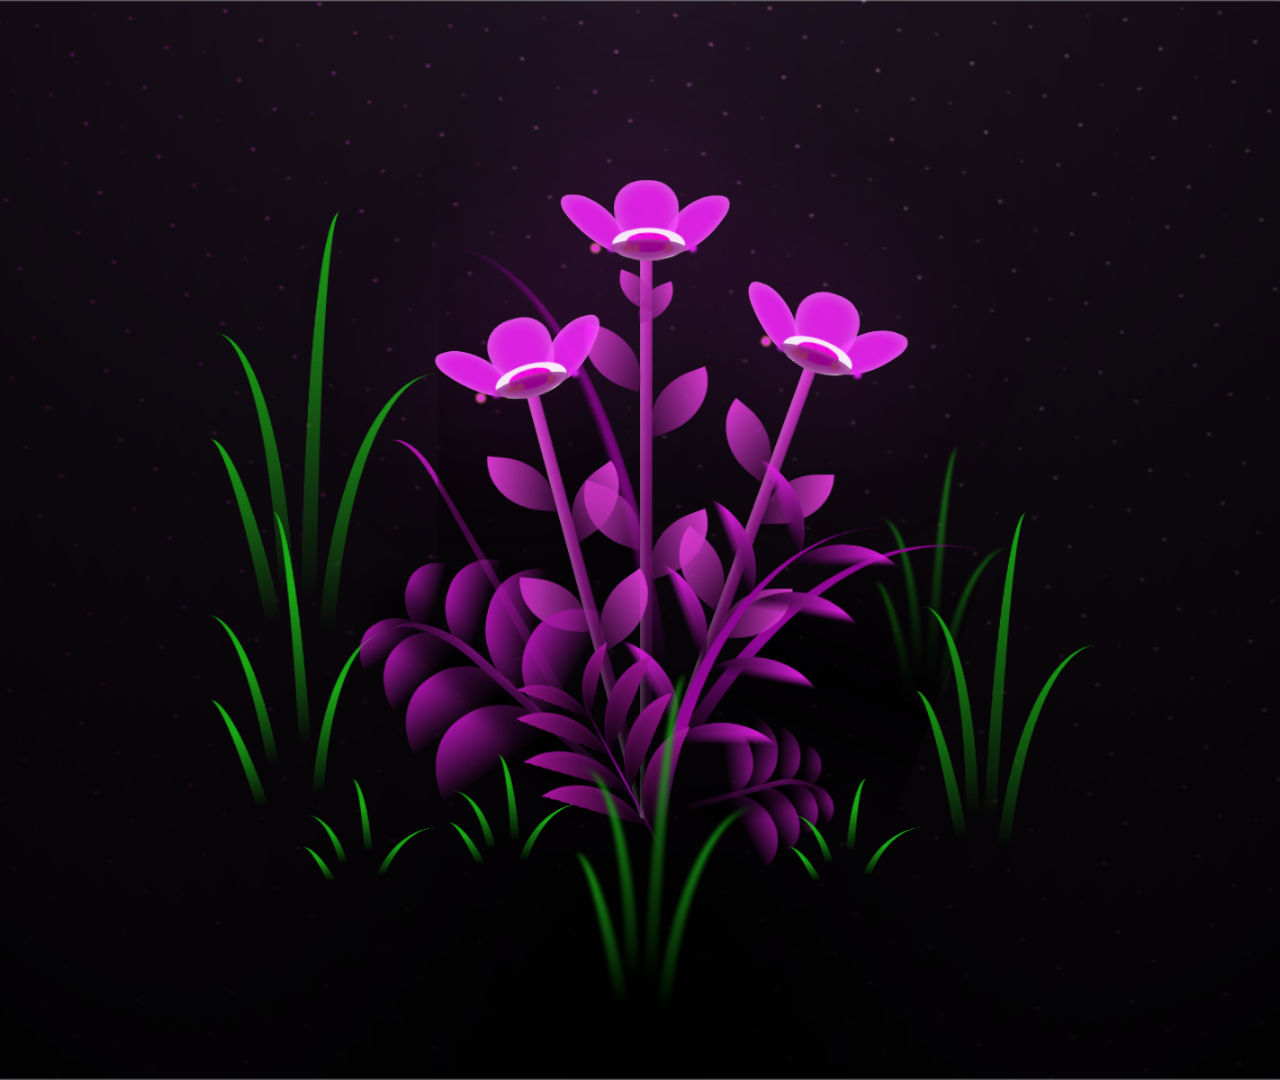
==== commit 42cdda25: "update all" ====
--- a/flower.html
+++ b/flower.html
@@ -9,11 +9,11 @@
     <title>SanValentin❤</title>
   </head>
   <body class="container">
-    <audio id="miAudio" src="sound/sin-poderes-visualizer.mp3" autoplay></audio>
+    <audio id="miAudio" src="sound/si-no-te-hubieras-ido--lyric-video.mp3" autoplay></audio>
     <script>
       document.addEventListener("DOMContentLoaded", function () {
         const audio = document.getElementById("miAudio");
-        audio.volume = 0.1; //Ajusté el volumen al 10%
+        audio.volume = 0.5; //Ajusté el volumen al 10%
       });
     </script>
     
--- a/css/main.css
+++ b/css/main.css
@@ -65,8 +65,8 @@
   left: 50%;
   top: 0;
   transform: translateX(-50%);
-  width: 100%;
-  height: 100%;
+  width: 120%;
+  height: 120%;
   filter: blur(0.1vmin);
   background-image: radial-gradient(
       ellipse at top,
